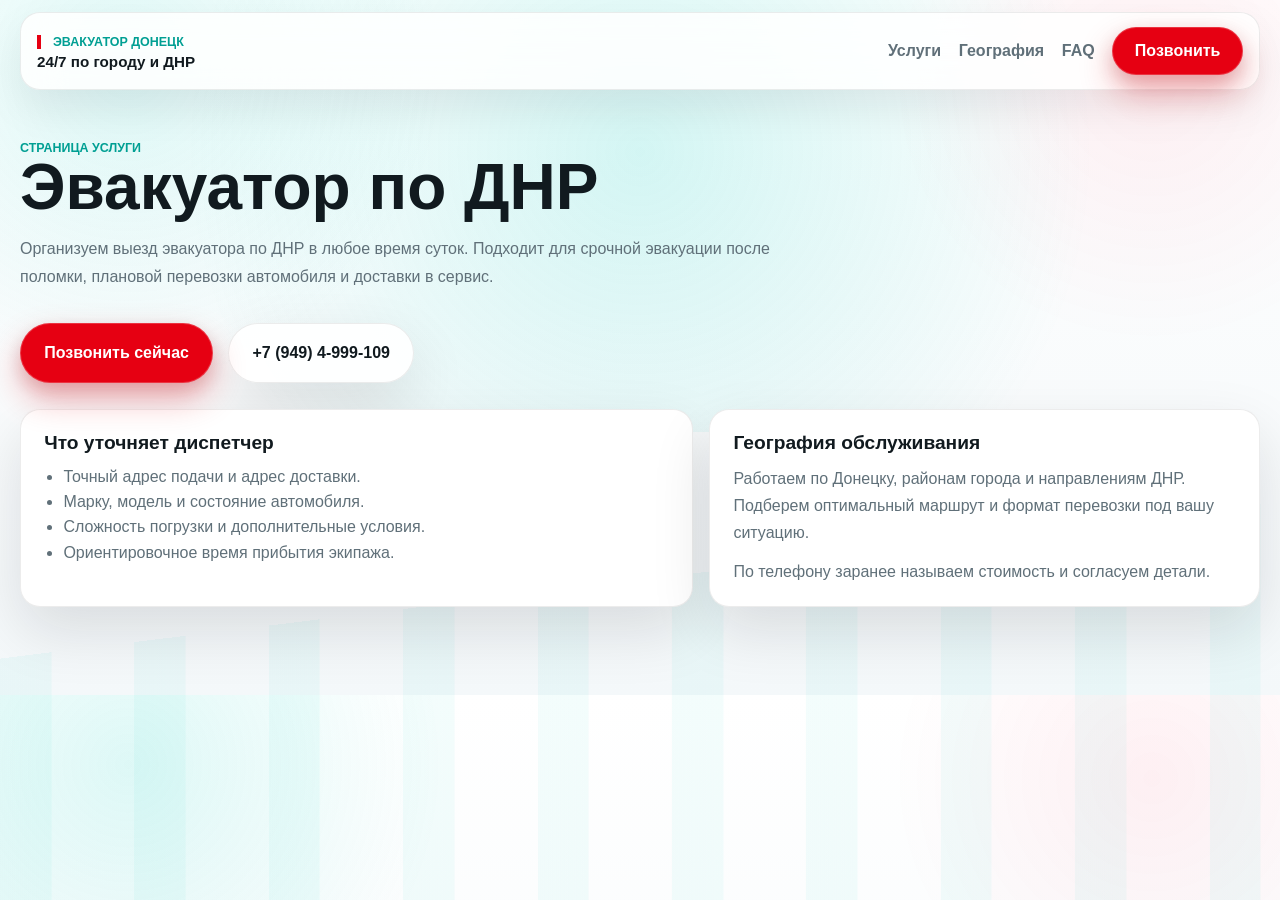
==== evakuator-dnr.html @ bfc5733e "Point site metadata to evakuatordn.ru" ====
<!DOCTYPE html>
<html lang="ru">
<head>
  <meta charset="UTF-8">
  <meta name="viewport" content="width=device-width, initial-scale=1.0">
  <!-- Yandex.Metrika counter -->
  <script type="text/javascript">
      (function(m,e,t,r,i,k,a){
          m[i]=m[i]||function(){(m[i].a=m[i].a||[]).push(arguments)};
          m[i].l=1*new Date();
          for (var j = 0; j < document.scripts.length; j++) {if (document.scripts[j].src === r) { return; }}
          k=e.createElement(t),a=e.getElementsByTagName(t)[0],k.async=1,k.src=r,a.parentNode.insertBefore(k,a)
      })(window, document,'script','https://mc.yandex.ru/metrika/tag.js?id=108978318', 'ym');

      ym(108978318, 'init', {ssr:true, webvisor:true, trackHash:true, clickmap:true, ecommerce:"dataLayer", referrer: document.referrer, url: location.href, accurateTrackBounce:true, trackLinks:true});
  </script>
  <!-- /Yandex.Metrika counter -->
  <title>Эвакуатор по ДНР — выезд 24/7 по направлениям</title>
  <meta name="description" content="Эвакуатор по ДНР: выезд из Донецка по районам и межгороду. Круглосуточная подача, аккуратная перевозка, связь с диспетчером.">
  <meta name="robots" content="index,follow">
  <meta name="theme-color" content="#061218">
  <link rel="canonical" href="https://evakuatordn.ru/evakuator-dnr.html">
  <meta property="og:type" content="article">
  <meta property="og:title" content="Эвакуатор по ДНР 24/7">
  <meta property="og:description" content="Круглосуточный эвакуатор по направлениям ДНР с подачей из Донецка.">
  <meta property="og:url" content="https://evakuatordn.ru/evakuator-dnr.html">
  <meta property="og:image" content="https://evakuatordn.ru/assets/fleet-day-photo.webp">
  <link rel="icon" href="favicon.ico" sizes="any">
  <link rel="shortcut icon" href="favicon.ico" type="image/x-icon">
  <link rel="icon" type="image/svg+xml" href="favicon.svg">
  <link rel="icon" type="image/png" sizes="120x120" href="favicon-120x120.png">
  <link rel="icon" type="image/png" sizes="48x48" href="favicon-48x48.png">
  <link rel="icon" type="image/png" sizes="32x32" href="favicon-32x32.png">
  <link rel="icon" type="image/png" sizes="16x16" href="favicon-16x16.png">
  <link rel="apple-touch-icon" sizes="180x180" href="apple-touch-icon.png">
  <link rel="manifest" href="site.webmanifest">
  <meta name="msapplication-TileColor" content="#061218">
  <meta name="msapplication-config" content="browserconfig.xml">
  <link rel="stylesheet" href="styles.css">
</head>
<body>
  <div class="page-shell">
    <header class="site-header">
      <a class="logo-block" href="index.html" aria-label="Эвакуатор в Донецке">
        <span class="logo-mark" aria-hidden="true">
          <img src="assets/logo-tow.svg" alt="" width="64" height="64" loading="eager" decoding="async">
        </span>
        <span>
          <span class="logo-kicker">Эвакуатор Донецк</span>
          <span class="logo-title">24/7 по городу и ДНР</span>
        </span>
      </a>
      <nav class="site-nav" aria-label="Навигация">
        <a href="index.html#services">Услуги</a>
        <a href="index.html#coverage">География</a>
        <a href="index.html#faq">FAQ</a>
        <a class="nav-call" href="tel:+79494999109">Позвонить</a>
      </nav>
    </header>

    <main class="service-page">
      <p class="eyebrow">Страница услуги</p>
      <h1>Эвакуатор по ДНР</h1>
      <p class="service-page-lead">Организуем выезд эвакуатора по ДНР в любое время суток. Подходит для срочной эвакуации после поломки, плановой перевозки автомобиля и доставки в сервис.</p>

      <div class="hero-actions">
        <a class="btn btn-primary pulse" href="tel:+79494999109">Позвонить сейчас</a>
        <div class="phone-stack" aria-label="Телефоны">
          <a class="phone-badge" href="tel:+79494999109">+7 (949) 4-999-109</a>
        </div>
      </div>

      <div class="service-page-grid">
        <article class="service-page-card">
          <h2>Что уточняет диспетчер</h2>
          <ul class="service-page-list">
            <li>Точный адрес подачи и адрес доставки.</li>
            <li>Марку, модель и состояние автомобиля.</li>
            <li>Сложность погрузки и дополнительные условия.</li>
            <li>Ориентировочное время прибытия экипажа.</li>
          </ul>
        </article>
        <article class="service-page-card">
          <h2>География обслуживания</h2>
          <p>Работаем по Донецку, районам города и направлениям ДНР. Подберем оптимальный маршрут и формат перевозки под вашу ситуацию.</p>
          <p>По телефону заранее называем стоимость и согласуем детали.</p>
        </article>
      </div>
    </main>
  </div>
  <a class="sticky-call pulse" href="tel:+79494999109" aria-label="Позвонить в службу эвакуации в Донецке">
    Позвонить
    <span>+7 (949) 4-999-109</span>
  </a>

</body>
</html>
---- styles.css ----
:root {
  --bg: #f4f8fa;
  --surface: rgba(255, 255, 255, 0.86);
  --surface-strong: #ffffff;
  --surface-dark: #061218;
  --surface-dark-2: #10242c;
  --text: #111a1f;
  --muted: #607079;
  --line: rgba(6, 18, 24, 0.1);
  --yellow: #19d3c5;
  --yellow-soft: #c9fff8;
  --yellow-strong: #009f93;
  --call-red: #e60012;
  --call-red-dark: #b9000f;
  --call-red-soft: #ff1a2d;
  --white: #ffffff;
  --shadow: 0 24px 60px rgba(17, 18, 22, 0.12);
  --shadow-heavy: 0 30px 90px rgba(7, 8, 12, 0.18);
  --radius-xl: 36px;
  --radius-lg: 28px;
  --radius-md: 20px;
  --container: 1240px;
  --scroll-offset: 0px;
  --hero-shift: 0px;
  --parallax: 0px;
  --ticker-gap: clamp(1.45rem, 2vw, 2.25rem);
}

*,
*::before,
*::after {
  box-sizing: border-box;
}

html {
  scroll-behavior: smooth;
  overflow-x: hidden;
}

body {
  margin: 0;
  font-family: "Manrope", sans-serif;
  color: var(--text);
  background:
    radial-gradient(circle at 10% 10%, rgba(25, 211, 197, 0.14), transparent 24%),
    radial-gradient(circle at 90% 12%, rgba(255, 0, 51, 0.06), transparent 20%),
    linear-gradient(180deg, #ffffff 0%, #f4f8fa 100%);
  overflow-x: hidden;
}

body::before,
body::after {
  content: "";
  position: fixed;
  pointer-events: none;
  inset: 0;
  z-index: -2;
}

body::before {
  top: -8rem;
  height: 35rem;
  background: radial-gradient(circle at center, rgba(25, 211, 197, 0.18), transparent 65%);
  transform: translateY(calc(var(--scroll-offset) * -0.06));
}

body::after {
  top: auto;
  bottom: -6rem;
  height: 26rem;
  background: repeating-linear-gradient(90deg, rgba(25, 211, 197, 0.12) 0 3.2rem, transparent 3.2rem 8.4rem);
  opacity: 0.42;
  transform: skewY(-7deg) translateY(calc(var(--scroll-offset) * -0.08));
}

::selection {
  background: rgba(25, 211, 197, 0.3);
  color: var(--text);
}

img {
  display: block;
  max-width: 100%;
}

a {
  color: inherit;
  text-decoration: none;
}

p {
  margin: 0;
}

.skip-link {
  position: absolute;
  left: 1rem;
  top: -6rem;
  z-index: 100;
  padding: 0.9rem 1.1rem;
  border-radius: 999px;
  background: var(--surface-dark);
  color: var(--white);
  transition: top 0.2s ease;
}

.skip-link:focus {
  top: 1rem;
}

.page-shell {
  width: min(var(--container), calc(100% - 2rem));
  margin: 0 auto;
}

.site-header {
  position: sticky;
  top: 0;
  z-index: 50;
  display: flex;
  align-items: center;
  justify-content: space-between;
  gap: 1.25rem;
  margin-top: 0.75rem;
  padding: 0.85rem 1rem;
  border-radius: 1.25rem;
  backdrop-filter: blur(20px);
  background: rgba(255, 255, 255, 0.86);
  border: 1px solid rgba(6, 18, 24, 0.08);
  box-shadow: 0 18px 42px rgba(6, 18, 24, 0.08);
}

.logo-block {
  display: inline-flex;
  align-items: center;
  gap: 0.65rem;
  min-width: 0;
}

.logo-mark {
  display: none;
}

.logo-mark img {
  width: 100%;
  height: 100%;
  object-fit: cover;
  border-radius: inherit;
}

.logo-kicker,
.eyebrow,
.service-index {
  display: inline-block;
  font-family: "Space Grotesk", sans-serif;
  letter-spacing: 0;
  text-transform: uppercase;
  font-size: 0.78rem;
  font-weight: 700;
}

.logo-kicker,
.eyebrow {
  color: var(--yellow-strong);
}

.logo-kicker {
  padding-left: 0.75rem;
  border-left: 0.25rem solid var(--call-red);
}

.logo-title {
  display: block;
  margin-top: 0.22rem;
  font-size: 0.95rem;
  font-weight: 800;
  color: var(--text);
}

.site-nav {
  display: flex;
  align-items: center;
  gap: 1.1rem;
  font-weight: 700;
  color: var(--muted);
}

.site-nav a {
  transition: color 0.25s ease, transform 0.25s ease;
}

.site-nav a:hover,
.site-nav a:focus-visible {
  color: var(--text);
  transform: translateY(-1px);
}

.nav-call {
  padding: 0.9rem 1.35rem;
  border-radius: 999px;
  background: linear-gradient(135deg, #0d0f15, #1b1f29);
  color: var(--white);
  box-shadow: 0 16px 35px rgba(7, 8, 12, 0.2);
}

.section-anchor {
  scroll-margin-top: 6rem;
}

.hero,
.benefits,
.services,
.workflow,
.geography,
.fleet,
.faq,
.cta,
.metrics {
  padding: clamp(3rem, 7vw, 6rem) 0;
}

.hero {
  position: relative;
  display: grid;
  grid-template-columns: minmax(0, 0.92fr) minmax(0, 1.08fr);
  gap: clamp(2rem, 5vw, 5rem);
  align-items: center;
  min-height: calc(100svh - 7.5rem);
}

.hero::before {
  content: "";
  position: absolute;
  inset: auto 0 1.6rem auto;
  width: min(40rem, 60%);
  height: 0.75rem;
  border-radius: 999px;
  background: repeating-linear-gradient(90deg, var(--yellow) 0 3.7rem, transparent 3.7rem 7rem);
  opacity: 0.5;
  transform: skewX(-24deg);
  animation: laneShift 8s linear infinite;
}

.hero-copy {
  position: relative;
  z-index: 2;
}

.hero h1,
.section-heading h2,
.cta-inner h2 {
  margin: 0;
  font-family: "Space Grotesk", sans-serif;
  font-weight: 700;
  line-height: 0.95;
  letter-spacing: 0;
}

.hero h1 {
  max-width: 10ch;
  font-size: clamp(3rem, 7.2vw, 5.9rem);
}

.hero-lead,
.section-heading p,
.hero-search-copy p,
.service-card p,
.glass-card p,
.step-card p,
.geo-description,
.cta-inner p,
.faq-item p,
.metric-card p,
.fleet-card p {
  color: var(--muted);
  line-height: 1.75;
  font-size: 1.02rem;
}

.hero-lead {
  margin-top: 1.35rem;
  max-width: 38rem;
  font-size: 1.15rem;
}

.hero-actions {
  display: flex;
  flex-wrap: wrap;
  align-items: center;
  gap: 0.95rem;
  margin-top: 2rem;
}

.phone-stack {
  display: grid;
  grid-template-columns: repeat(2, minmax(0, max-content));
  gap: 0.95rem;
}

.btn,
.phone-badge,
.sticky-call {
  display: inline-flex;
  align-items: center;
  justify-content: center;
  min-height: 3.8rem;
  padding: 0.95rem 1.45rem;
  border-radius: 999px;
  font-weight: 800;
  transition: transform 0.28s ease, box-shadow 0.28s ease, background 0.28s ease;
}

.btn:hover,
.btn:focus-visible,
.phone-badge:hover,
.phone-badge:focus-visible,
.sticky-call:hover,
.sticky-call:focus-visible {
  transform: translateY(-3px);
}

.btn-primary {
  color: #1c0d09;
}

.btn-secondary {
  color: #1c0d09;
}

.phone-badge {
  color: var(--text);
  background: rgba(255, 255, 255, 0.9);
  border: 1px solid rgba(17, 18, 22, 0.08);
  box-shadow: var(--shadow);
  white-space: nowrap;
}

.phone-badge--light {
  background: rgba(255, 255, 255, 0.12);
  color: var(--white);
  border-color: rgba(255, 255, 255, 0.16);
  backdrop-filter: blur(10px);
}

.hero-points {
  display: grid;
  gap: 0.9rem;
  padding: 0;
  margin: 1.8rem 0 0;
  list-style: none;
}

.hero-points li {
  display: flex;
  align-items: center;
  gap: 0.85rem;
  font-weight: 700;
}

.hero-points li::before {
  content: "";
  width: 0.92rem;
  height: 0.92rem;
  flex: 0 0 0.92rem;
  border-radius: 999px;
  background: radial-gradient(circle at 35% 35%, #d4fff9 0 25%, var(--yellow) 26% 100%);
  box-shadow: 0 0 0 5px rgba(25, 211, 197, 0.15);
}

.hero-search-copy {
  max-width: 40rem;
  margin-top: 2rem;
  padding: 1.15rem 0 1.15rem 1.35rem;
  border-left: 0.28rem solid var(--yellow);
  background: transparent;
}

.hero-visual {
  position: relative;
  display: flex;
  align-items: flex-start;
  justify-content: flex-end;
  min-height: 34rem;
  padding: 1.1rem 0 5rem;
}

.hero-visual img {
  position: relative;
  z-index: 2;
  width: min(100%, 39rem);
  aspect-ratio: 0.96;
  object-fit: cover;
  object-position: center 26%;
  border-radius: 1.4rem 4rem 1.4rem 4rem;
  box-shadow: var(--shadow-heavy);
  transform: translateY(calc(var(--hero-shift) * -1));
  filter: saturate(1.02) contrast(1.02);
  margin-left: auto;
}

.hero-road {
  position: absolute;
  inset: auto 4% 9% 8%;
  height: 12rem;
  border-radius: 999px;
  background:
    radial-gradient(circle at center, rgba(25, 211, 197, 0.3), transparent 58%),
    linear-gradient(90deg, transparent, rgba(255, 255, 255, 0.25), transparent);
  filter: blur(18px);
}

.hero-card {
  position: absolute;
  z-index: 3;
  width: min(15rem, 42%);
  padding: 1.1rem 1.15rem;
  border-radius: 1.6rem;
  box-shadow: var(--shadow);
  backdrop-filter: blur(18px);
}

.hero-card strong {
  display: block;
  margin-top: 0.45rem;
  line-height: 1.35;
}

.hero-card--top {
  top: 0;
  right: 0;
  background: rgba(14, 16, 22, 0.84);
  color: var(--white);
  border: 1px solid rgba(255, 255, 255, 0.08);
}

.hero-callout {
  position: absolute;
  right: 1.1rem;
  left: auto;
  bottom: 0.95rem;
  z-index: 3;
  display: flex;
  align-items: center;
  justify-content: center;
  gap: 1rem;
  width: min(22rem, calc(100% - 2.2rem));
  padding: 1.15rem 1.4rem;
  border-radius: 999px;
  color: #111217;
  background: linear-gradient(135deg, var(--yellow), #8ff8ed);
  box-shadow: 0 24px 44px rgba(25, 211, 197, 0.26), 0 18px 36px rgba(7, 8, 12, 0.18);
}

.hero-callout__label {
  font-family: "Space Grotesk", sans-serif;
  font-size: 0.88rem;
  font-weight: 700;
  letter-spacing: 0;
  text-transform: uppercase;
}

.hero-callout__phones {
  display: flex;
  flex: 0 0 auto;
  flex-wrap: wrap;
  justify-content: flex-end;
  gap: 0.45rem 1.15rem;
}

.hero-callout__phones a {
  font-weight: 800;
  white-space: nowrap;
}

.nav-call,
.btn-primary,
.btn-secondary,
.sticky-call {
  position: relative;
  overflow: hidden;
  color: #ffffff;
  border: 1px solid rgba(255, 255, 255, 0.2);
  background: var(--call-red);
  box-shadow: 0 16px 34px rgba(230, 0, 18, 0.3), 0 8px 18px rgba(95, 0, 8, 0.16);
}

.hero-callout {
  overflow: hidden;
  color: #ffffff;
  border: 1px solid rgba(255, 255, 255, 0.22);
  background: var(--call-red);
  box-shadow: 0 16px 34px rgba(230, 0, 18, 0.3), 0 8px 18px rgba(95, 0, 8, 0.16);
}

.nav-call:hover,
.nav-call:focus-visible,
.btn-primary:hover,
.btn-primary:focus-visible,
.btn-secondary:hover,
.btn-secondary:focus-visible,
.sticky-call:hover,
.sticky-call:focus-visible,
.hero-callout:hover,
.hero-callout:focus-within {
  background: var(--call-red-dark);
  box-shadow: 0 22px 46px rgba(230, 0, 18, 0.38), 0 14px 30px rgba(95, 0, 8, 0.2);
}

.card-label {
  display: inline-block;
  color: var(--yellow-strong);
  font-family: "Space Grotesk", sans-serif;
  font-size: 0.78rem;
  font-weight: 700;
  letter-spacing: 0;
  text-transform: uppercase;
}

.ticker {
  position: relative;
  overflow: hidden;
  margin: 0 calc(50% - 50vw);
  padding: 1.25rem 0;
  background: linear-gradient(135deg, #0b0c10, #141824);
  color: var(--white);
  border-block: 1px solid rgba(255, 255, 255, 0.08);
}

.ticker-strip {
  display: flex;
  width: max-content;
  min-width: 100%;
  will-change: transform;
  animation: marquee 24s linear infinite;
}

.ticker-group {
  display: flex;
  align-items: center;
  gap: var(--ticker-gap);
  flex: 0 0 auto;
  padding-right: var(--ticker-gap);
  white-space: nowrap;
}

.ticker-item {
  display: inline-flex;
  align-items: center;
  gap: clamp(0.95rem, 1.4vw, 1.4rem);
  font-family: "Space Grotesk", sans-serif;
  font-weight: 700;
  letter-spacing: 0;
  text-transform: uppercase;
}

.ticker-item::after {
  content: "";
  width: clamp(2.3rem, 4vw, 3.5rem);
  height: 0.38rem;
  border-radius: 999px;
  background: linear-gradient(90deg, var(--yellow), transparent);
}

.metrics {
  display: grid;
  grid-template-columns: repeat(4, minmax(0, 1fr));
  gap: 1rem;
}

.metric-card,
.glass-card,
.step-card,
.faq-item,
.fleet-card {
  background: var(--surface-strong);
  border: 1px solid rgba(17, 18, 22, 0.08);
  box-shadow: var(--shadow);
}

.metric-card {
  position: relative;
  overflow: hidden;
  padding: 1.65rem;
  border-radius: 1.8rem;
}

.metric-card::before {
  content: "";
  position: absolute;
  left: 1.65rem;
  top: 0;
  width: 4rem;
  height: 0.4rem;
  border-radius: 999px;
  background: var(--yellow);
}

.metric-value {
  display: inline-block;
  margin-bottom: 0.7rem;
  font-family: "Space Grotesk", sans-serif;
  font-size: clamp(1.7rem, 3vw, 2.5rem);
  font-weight: 700;
  letter-spacing: 0;
}

.section-heading {
  max-width: 48rem;
}

.section-heading h2 {
  margin-top: 0.85rem;
  font-size: clamp(2.4rem, 5vw, 4.2rem);
}

.section-heading p {
  margin-top: 1.2rem;
}

.benefit-grid,
.workflow-grid {
  display: grid;
  grid-template-columns: repeat(4, minmax(0, 1fr));
  gap: 1rem;
  margin-top: 2rem;
}

.glass-card {
  position: relative;
  overflow: hidden;
  padding: 1.75rem;
  border-radius: var(--radius-lg);
  background: linear-gradient(180deg, rgba(255, 255, 255, 0.98), rgba(255, 255, 255, 0.82));
  transition: transform 0.35s ease, box-shadow 0.35s ease, border-color 0.35s ease;
}

.glass-card::after {
  content: "";
  position: absolute;
  width: 11rem;
  height: 11rem;
  right: -3.5rem;
  bottom: -4rem;
  background: radial-gradient(circle, rgba(25, 211, 197, 0.24), transparent 70%);
}

.glass-card:hover,
.service-card:hover,
.fleet-card:hover {
  transform: translateY(-0.45rem);
}

.glass-card h3,
.service-card h3,
.step-card h3,
.faq-item summary,
.fleet-card strong {
  margin: 0;
  font-size: 1.18rem;
  line-height: 1.35;
}

.glass-card p,
.service-card p,
.step-card p {
  margin-top: 0.85rem;
}

.icon-badge,
.step-num {
  display: grid;
  place-items: center;
  width: 3.3rem;
  height: 3.3rem;
  border-radius: 1rem;
  font-family: "Space Grotesk", sans-serif;
  font-weight: 700;
}

.icon-badge {
  margin-bottom: 1.15rem;
  background: linear-gradient(135deg, var(--yellow), var(--yellow-soft));
  color: #111217;
}

.services {
  position: relative;
  overflow: hidden;
  margin: 0 calc(50% - 50vw);
  padding-inline: max(1rem, calc((100vw - var(--container)) / 2));
  background:
    radial-gradient(circle at 18% 12%, rgba(25, 211, 197, 0.16), transparent 24%),
    radial-gradient(circle at 88% 85%, rgba(255, 255, 255, 0.08), transparent 22%),
    linear-gradient(145deg, #0a0b10 0%, #111520 100%);
  color: var(--white);
}

.services .section-heading,
.workflow .section-heading,
.geography .section-heading,
.fleet .section-heading,
.faq .section-heading {
  margin-bottom: 1.5rem;
}

.services .section-heading p,
.services .scroll-hint,
.services .service-card p {
  color: rgba(255, 255, 255, 0.74);
}

.scroll-hint {
  margin: 0 0 1rem;
  font-weight: 700;
}

.services-track {
  display: flex;
  gap: 1rem;
  overflow-x: auto;
  padding-bottom: 0.5rem;
  scroll-snap-type: x mandatory;
  scrollbar-width: thin;
  scrollbar-color: var(--yellow) rgba(255, 255, 255, 0.08);
}

.services-track::-webkit-scrollbar {
  height: 0.7rem;
}

.services-track::-webkit-scrollbar-thumb {
  background: var(--yellow);
  border-radius: 999px;
}

.services-track::-webkit-scrollbar-track {
  background: rgba(255, 255, 255, 0.08);
  border-radius: 999px;
}

.service-card {
  position: relative;
  overflow: hidden;
  min-width: min(24rem, 84vw);
  max-width: 26rem;
  padding: 1.9rem;
  border-radius: var(--radius-lg);
  scroll-snap-align: start;
  background: linear-gradient(180deg, rgba(255, 255, 255, 0.1), rgba(255, 255, 255, 0.05));
  border: 1px solid rgba(255, 255, 255, 0.14);
  backdrop-filter: blur(16px);
  transition: transform 0.35s ease, border-color 0.35s ease, background 0.35s ease;
}

.service-card::before {
  content: "";
  position: absolute;
  inset: 0;
  background:
    linear-gradient(180deg, rgba(25, 211, 197, 0.16), transparent 38%),
    repeating-linear-gradient(90deg, transparent 0 6.4rem, rgba(255, 255, 255, 0.06) 6.4rem 6.8rem);
  opacity: 0.85;
  animation: laneShift 11s linear infinite;
}

.service-card > * {
  position: relative;
  z-index: 1;
}

.service-index {
  color: var(--yellow-strong);
}

.text-link {
  display: inline-flex;
  align-items: center;
  gap: 0.6rem;
  margin-top: 1.2rem;
  font-weight: 800;
  color: var(--yellow-soft);
}

.text-link::after {
  content: "→";
}

.workflow-grid {
  position: relative;
}

.step-card {
  position: relative;
  padding: 1.75rem;
  border-radius: var(--radius-lg);
}

.step-card::before {
  content: "";
  position: absolute;
  top: 3rem;
  right: -0.9rem;
  width: 1.8rem;
  height: 0.26rem;
  border-radius: 999px;
  background: repeating-linear-gradient(90deg, var(--yellow) 0 0.7rem, transparent 0.7rem 1.2rem);
}

.step-card:last-child::before {
  display: none;
}

.step-num {
  margin-bottom: 1rem;
  background: linear-gradient(135deg, #0c0d12, #191e2a);
  color: var(--white);
}

.geography {
  display: grid;
  grid-template-columns: minmax(0, 0.95fr) minmax(0, 1.05fr);
  gap: 1.2rem;
  align-items: center;
}

.geo-tags {
  display: flex;
  flex-wrap: wrap;
  gap: 0.75rem;
  margin: 1.4rem 0 1rem;
}

.geo-tags span {
  padding: 0.8rem 1rem;
  border-radius: 999px;
  background: rgba(255, 255, 255, 0.9);
  border: 1px solid rgba(17, 18, 22, 0.08);
  box-shadow: var(--shadow);
  font-weight: 800;
}

.geo-description {
  max-width: 38rem;
  margin: 0 0 1.4rem;
}

.geo-map {
  position: relative;
  min-height: 31rem;
  overflow: hidden;
  border-radius: var(--radius-xl);
  padding: 0.7rem;
  background: linear-gradient(180deg, #090b10 0%, #141925 100%);
  box-shadow: var(--shadow-heavy);
}

.geo-map-shell {
  position: relative;
  width: 100%;
  min-height: 29.6rem;
  height: 100%;
  border-radius: calc(var(--radius-xl) - 0.45rem);
  overflow: hidden;
  border: 1px solid rgba(255, 255, 255, 0.12);
  background: #0f1728;
}

.geo-map-toolbar {
  position: absolute;
  top: 0.85rem;
  left: 0.85rem;
  right: 0.85rem;
  z-index: 2;
  display: flex;
  align-items: center;
  justify-content: space-between;
  gap: 0.85rem;
  pointer-events: none;
}

.geo-map-badge,
.geo-map-link {
  pointer-events: auto;
  display: inline-flex;
  align-items: center;
  justify-content: center;
  min-height: 2.35rem;
  padding: 0.55rem 0.9rem;
  border-radius: 999px;
  font-family: "Space Grotesk", sans-serif;
  letter-spacing: 0;
  text-transform: uppercase;
  font-size: 0.72rem;
  font-weight: 800;
}

.geo-map-badge {
  color: #0f1218;
  background: linear-gradient(135deg, var(--yellow), #8ff8ed);
  box-shadow: 0 14px 30px rgba(25, 211, 197, 0.35);
}

.geo-map-link {
  color: var(--white);
  border: 1px solid rgba(255, 255, 255, 0.2);
  background: rgba(12, 14, 20, 0.72);
  backdrop-filter: blur(8px);
}

.geo-map iframe {
  border: 0;
  width: 100%;
  height: 100%;
  min-height: 29.6rem;
  display: block;
  filter: saturate(1.02) contrast(1.02);
}

.geo-map-fallback {
  display: block;
  margin: 0;
  padding: 0.8rem 1rem;
  border-top: 1px solid rgba(255, 255, 255, 0.15);
  color: rgba(255, 255, 255, 0.78);
  font-size: 0.9rem;
  line-height: 1.45;
  background: rgba(10, 14, 22, 0.7);
}

.geo-map-fallback a {
  color: var(--yellow-soft);
  text-decoration: underline;
}

.fleet {
  background: linear-gradient(180deg, rgba(255, 255, 255, 0.5), rgba(243, 245, 249, 0.95));
  border-radius: var(--radius-xl);
}

.fleet-grid {
  display: grid;
  grid-template-columns: minmax(0, 1.18fr) minmax(0, 0.82fr);
  gap: 1rem;
}

.fleet-stack {
  display: grid;
  gap: 1rem;
}

.fleet-card {
  position: relative;
  overflow: hidden;
  border-radius: var(--radius-xl);
  transition: transform 0.35s ease, box-shadow 0.35s ease;
}

.fleet-card::after {
  content: "";
  position: absolute;
  inset: 0;
  background: linear-gradient(180deg, rgba(7, 8, 12, 0.02), rgba(7, 8, 12, 0.18) 62%, rgba(7, 8, 12, 0.76));
  pointer-events: none;
}

.fleet-card img {
  width: 100%;
  height: 100%;
  object-fit: cover;
}

.fleet-card figcaption {
  position: absolute;
  inset: auto 0 0;
  z-index: 1;
  display: flex;
  justify-content: space-between;
  align-items: flex-end;
  gap: 1rem;
  padding: 1.35rem 1.45rem;
  color: var(--white);
}

.fleet-card figcaption p {
  margin-top: 0.4rem;
  color: rgba(255, 255, 255, 0.78);
}

.fleet-card--large figcaption {
  background: linear-gradient(180deg, transparent, rgba(0, 0, 0, 0.78));
}

.fleet-card--large span {
  padding: 0.75rem 0.95rem;
  border-radius: 999px;
  background: rgba(255, 255, 255, 0.12);
  border: 1px solid rgba(255, 255, 255, 0.14);
  font-weight: 800;
}

.faq-list {
  display: grid;
  gap: 0.85rem;
}

.faq-item {
  padding: 0 1.45rem;
  border-radius: 1.6rem;
}

.faq-item summary {
  position: relative;
  display: flex;
  align-items: center;
  justify-content: space-between;
  gap: 1rem;
  padding: 1.35rem 0;
  list-style: none;
  cursor: pointer;
}

.faq-item summary::-webkit-details-marker {
  display: none;
}

.faq-item summary::after {
  content: "+";
  flex: 0 0 auto;
  font-family: "Space Grotesk", sans-serif;
  font-size: 2rem;
  line-height: 1;
  color: var(--yellow);
  transition: transform 0.25s ease;
}

.faq-item[open] summary::after {
  transform: rotate(45deg);
}

.faq-item p {
  padding: 0 0 1.45rem;
}

.seo-hub {
  padding-top: 1.5rem;
}

.seo-hub-grid {
  display: grid;
  grid-template-columns: repeat(2, minmax(0, 1fr));
  gap: 1rem;
}

.seo-hub-card {
  display: block;
  padding: 1.35rem 1.45rem;
  border-radius: var(--radius-md);
  background: var(--surface-strong);
  border: 1px solid rgba(17, 18, 22, 0.08);
  box-shadow: var(--shadow);
  transition: transform 0.28s ease, box-shadow 0.28s ease;
}

.seo-hub-card:hover,
.seo-hub-card:focus-visible {
  transform: translateY(-3px);
  box-shadow: 0 28px 46px rgba(17, 18, 22, 0.14);
}

.seo-hub-card strong {
  display: block;
  font-size: 1.06rem;
}

.seo-hub-card span {
  display: block;
  margin-top: 0.55rem;
  color: var(--muted);
  line-height: 1.55;
}

.cta {
  padding-bottom: 7.5rem;
}

.cta-inner {
  position: relative;
  overflow: hidden;
  padding: clamp(2.2rem, 6vw, 4rem);
  border-radius: var(--radius-xl);
  background:
    radial-gradient(circle at 84% 18%, rgba(25, 211, 197, 0.22), transparent 18%),
    linear-gradient(145deg, #0a0c11 0%, #141925 100%);
  color: var(--white);
  box-shadow: var(--shadow-heavy);
}

.cta-inner::before {
  content: "";
  position: absolute;
  inset: 0;
  background:
    linear-gradient(90deg, rgba(25, 211, 197, 0.18), transparent 40%),
    repeating-linear-gradient(90deg, transparent 0 4.5rem, rgba(255, 255, 255, 0.06) 4.5rem 4.9rem);
  opacity: 0.55;
  animation: laneShift 10s linear infinite;
}

.cta-inner > * {
  position: relative;
  z-index: 1;
}

.cta-inner h2 {
  margin-top: 0.9rem;
  max-width: 12ch;
  font-size: clamp(2.4rem, 5vw, 4.7rem);
}

.cta-inner p {
  margin-top: 1.25rem;
  max-width: 42rem;
  color: rgba(255, 255, 255, 0.78);
}

.site-footer {
  display: flex;
  justify-content: space-between;
  align-items: flex-start;
  gap: 1rem;
  padding: 0 0 3rem;
  color: var(--muted);
  font-size: 0.95rem;
}

.footer-phones {
  display: flex;
  flex-wrap: wrap;
  justify-content: flex-end;
  gap: 0.75rem 1.2rem;
}

.footer-links {
  display: flex;
  flex-wrap: wrap;
  justify-content: flex-end;
  gap: 0.65rem 1rem;
}

.footer-links a {
  color: var(--muted);
  text-decoration: underline;
  text-decoration-color: rgba(17, 18, 22, 0.26);
  text-underline-offset: 0.18rem;
}

.site-footer a {
  display: inline-flex;
  font-weight: 800;
  color: var(--text);
}

.service-page {
  padding: 3rem 0 5.5rem;
}

.service-page h1 {
  margin: 0;
  font-family: "Space Grotesk", sans-serif;
  font-size: clamp(2.2rem, 5vw, 4rem);
  line-height: 0.98;
  letter-spacing: 0;
}

.service-page-lead {
  margin-top: 1rem;
  max-width: 48rem;
  color: var(--muted);
  line-height: 1.75;
}

.service-page-grid {
  display: grid;
  grid-template-columns: minmax(0, 1.1fr) minmax(0, 0.9fr);
  gap: 1rem;
  margin-top: 1.6rem;
}

.service-page-card {
  padding: 1.35rem 1.45rem;
  border-radius: var(--radius-md);
  border: 1px solid rgba(17, 18, 22, 0.08);
  background: var(--surface-strong);
  box-shadow: var(--shadow);
}

.service-page-card h2 {
  margin: 0;
  font-size: 1.2rem;
}

.service-page-card p {
  margin-top: 0.7rem;
  color: var(--muted);
  line-height: 1.7;
}

.service-page-list {
  margin: 0.9rem 0 0;
  padding-left: 1.2rem;
  color: var(--muted);
}

.service-page-list li + li {
  margin-top: 0.45rem;
}

.sticky-call {
  display: none;
  position: fixed;
  right: 1.2rem;
  bottom: 1.2rem;
  z-index: 70;
  flex-direction: column;
  align-items: flex-start;
  gap: 0.15rem;
  min-height: auto;
  min-width: 15.5rem;
  padding: 1rem 1.25rem;
  white-space: nowrap;
  color: #ffffff;
  background: var(--call-red);
  border-color: rgba(255, 255, 255, 0.22);
  box-shadow:
    0 18px 42px rgba(230, 0, 18, 0.42),
    0 10px 24px rgba(80, 0, 8, 0.22);
  text-shadow: none;
}

.sticky-call span {
  color: #ffffff;
  font-size: 0.9rem;
  font-weight: 800;
  white-space: nowrap;
}

.reveal {
  opacity: 0;
  transform: translateY(2rem);
  transition: opacity 0.7s ease, transform 0.7s cubic-bezier(0.2, 0.9, 0.2, 1);
}

.reveal.is-visible {
  opacity: 1;
  transform: translateY(0);
}

.pulse {
  animation: pulseGlow 2.8s infinite;
}

@keyframes pulseGlow {
  0%,
  100% {
    box-shadow: 0 0 0 0 rgba(255, 0, 51, 0.34), 0 20px 42px rgba(105, 0, 21, 0.18);
  }

  70% {
    box-shadow: 0 0 0 1.2rem rgba(255, 0, 51, 0), 0 24px 52px rgba(105, 0, 21, 0.22);
  }
}

@keyframes callSheen {
  0% {
    background-position: 0 0, 140% 0;
  }

  100% {
    background-position: 0 0, -80% 0;
  }
}

@keyframes marquee {
  from {
    transform: translateX(0);
  }

  to {
    transform: translateX(-50%);
  }
}

@keyframes laneShift {
  from {
    background-position: 0 0, 0 0;
  }

  to {
    background-position: 0 0, 7rem 0;
  }
}

@media (max-width: 1100px) {
  .hero,
  .geography,
  .fleet-grid,
  .service-page-grid {
    grid-template-columns: 1fr;
  }

  .metrics,
  .benefit-grid,
  .workflow-grid,
  .seo-hub-grid {
    grid-template-columns: repeat(2, minmax(0, 1fr));
  }

  .hero {
    min-height: auto;
  }

  .hero-visual {
    width: 100%;
    max-width: 42rem;
    margin: 0 auto;
  }
}

@media (max-width: 820px) {
  .page-shell {
    width: min(var(--container), calc(100% - 1rem));
  }

  .site-header {
    padding: 0.9rem 0;
    gap: 0.75rem;
  }

  .site-nav {
    gap: 0.8rem;
    font-size: 0.95rem;
  }

  .site-nav a:not(.nav-call) {
    display: none;
  }

  .hero-card {
    width: min(14rem, 48%);
  }

  .hero-card--top {
    right: 0;
  }

  .hero-visual {
    justify-content: center;
    min-height: 31rem;
    padding-top: 0.7rem;
  }

  .hero-visual img {
    width: min(100%, 33rem);
  }

  .hero-callout {
    left: 0.8rem;
    right: 0.8rem;
  }

  .step-card::before {
    display: none;
  }

  .fleet {
    border-radius: 2rem;
  }
}

@media (max-width: 640px) {
  :root {
    --hero-mobile-tile-height: 14.6rem;
  }

  .section-heading h2,
  .cta-inner h2 {
    line-height: 1.02;
    font-size: clamp(2rem, 9vw, 2.9rem);
  }

  .page-shell {
    width: 100%;
    padding-inline: 0.75rem;
  }

  .site-header {
    padding: 0.75rem 0;
    gap: 0.65rem;
  }

  .logo-block {
    gap: 0.7rem;
  }

  .logo-mark {
    width: 2.7rem;
    height: 2.7rem;
    flex-basis: 2.7rem;
  }

  .logo-kicker,
  .eyebrow,
  .service-index {
    font-size: 0.64rem;
    letter-spacing: 0;
  }

  .logo-title {
    font-size: 0.78rem;
  }

  .nav-call {
    padding: 0.75rem 0.9rem;
    font-size: 0.88rem;
  }

  .site-nav {
    display: none;
  }

  .hero h1 {
    max-width: none;
    font-size: clamp(2.2rem, 10.2vw, 3rem);
    overflow-wrap: anywhere;
  }

  .hero {
    display: block;
  }

  .hero-actions {
    flex-direction: column;
    align-items: stretch;
    max-width: 100%;
    width: 100%;
  }

  .hero-actions .btn,
  .hero-actions .phone-stack,
  .hero-actions .phone-badge {
    width: min(100%, 17.5rem);
    max-width: calc(100vw - 1.5rem);
    min-width: 0;
    margin-inline: auto;
  }

  .phone-stack {
    grid-template-columns: 1fr;
    min-width: 0;
  }

  .hero-copy,
  .hero,
  .hero-lead,
  .hero-search-copy,
  .hero-points,
  .hero-points li {
    max-width: 100%;
    min-width: 0;
  }

  .hero-lead,
  .hero-search-copy,
  .hero-points li {
    overflow-wrap: anywhere;
  }

  .metrics,
  .benefit-grid,
  .workflow-grid,
  .seo-hub-grid {
    grid-template-columns: 1fr;
  }

  .hero-visual {
    display: grid;
    grid-template-columns: repeat(2, minmax(0, 1fr));
    align-items: stretch;
    gap: 0.7rem;
    min-height: auto;
    padding: 0.55rem 0 0;
  }

  .hero-road {
    display: none;
  }

  .hero-card {
    position: static;
    width: auto;
    margin: 0;
  }

  .hero-card--top {
    display: flex;
    flex-direction: column;
    justify-content: center;
    align-self: stretch;
    min-height: var(--hero-mobile-tile-height);
    height: var(--hero-mobile-tile-height);
    padding: 1rem 0.95rem;
    border-radius: 1.65rem;
  }

  .hero-card strong {
    font-size: 0.98rem;
  }

  .card-label {
    font-size: 0.68rem;
  }

  .hero-points li {
    align-items: flex-start;
  }

  .hero-points li::before {
    margin-top: 0.45rem;
  }

  .hero-visual img {
    width: 100%;
    align-self: stretch;
    min-height: var(--hero-mobile-tile-height);
    height: var(--hero-mobile-tile-height);
    margin: 0;
    aspect-ratio: auto;
    object-position: center center;
    border-radius: 1.65rem;
  }

  .hero-callout {
    position: relative;
    left: auto;
    right: auto;
    bottom: auto;
    grid-column: 1 / -1;
    display: grid;
    grid-template-columns: auto minmax(0, 1fr);
    align-items: center;
    column-gap: 1rem;
    row-gap: 0.2rem;
    text-align: left;
    width: 100%;
    max-width: none;
    margin: 0.35rem auto 1rem;
    padding: 0.95rem 1rem;
    border-radius: 1.8rem;
    box-shadow:
      0 14px 0 rgba(80, 0, 14, 0.72),
      0 24px 34px rgba(105, 0, 21, 0.24);
  }

  .hero-callout__label {
    grid-row: 1 / span 2;
    font-size: 0.78rem;
    line-height: 1.1;
    letter-spacing: 0;
  }

  .hero-callout__phones {
    display: grid;
    min-width: 0;
    justify-items: end;
    gap: 0.15rem;
  }

  .hero-callout__phones a {
    display: block;
    max-width: none;
    font-size: 0.9rem;
    line-height: 1.15;
    white-space: normal;
    text-align: right;
  }

  .geo-map {
    min-height: 24rem;
  }

  .geo-map-shell,
  .geo-map iframe {
    min-height: 23rem;
  }

  .geo-map-toolbar {
    top: 0.65rem;
    left: 0.65rem;
    right: 0.65rem;
  }

  .geo-map-badge,
  .geo-map-link {
    min-height: 2.05rem;
    padding: 0.45rem 0.75rem;
    font-size: 0.66rem;
  }

  .fleet-grid,
  .fleet-stack {
    gap: 1.2rem;
  }

  .fleet-card {
    background: var(--surface-strong);
    box-shadow: var(--shadow);
  }

  .fleet-card::after {
    display: none;
  }

  .fleet-card img {
    aspect-ratio: 1.24;
    height: auto;
    object-position: center 38%;
  }

  .fleet-card figcaption {
    position: static;
    display: block;
    padding: 1rem 1.1rem 1.15rem;
    color: var(--text);
    background: var(--surface-strong);
  }

  .fleet-card strong {
    font-size: 1.02rem;
    line-height: 1.35;
  }

  .fleet-card figcaption p {
    margin-top: 0.45rem;
    color: var(--muted);
    font-size: 0.95rem;
    line-height: 1.55;
  }

  .fleet-card--large figcaption {
    background: var(--surface-strong);
  }

  .fleet-card--large span {
    display: inline-flex;
    margin-top: 0.8rem;
    padding: 0.55rem 0.85rem;
    background: rgba(25, 211, 197, 0.14);
    border-color: rgba(17, 18, 22, 0.08);
    color: var(--text);
  }

  .site-footer {
    flex-direction: column;
    padding-bottom: 6rem;
  }

  .footer-phones {
    flex-direction: column;
    justify-content: flex-start;
    gap: 0.65rem;
  }

  .footer-links {
    flex-direction: column;
    justify-content: flex-start;
    gap: 0.55rem;
  }

  .sticky-call {
    display: inline-flex;
    left: 50%;
    right: auto;
    bottom: 0.75rem;
    width: min(17.5rem, calc(100vw - 1.5rem));
    max-width: calc(100vw - 1.5rem);
    min-width: 0;
    align-items: center;
    text-align: center;
    transform: translateX(-50%);
  }

  .sticky-call:hover,
  .sticky-call:focus-visible {
    transform: translateX(-50%) translateY(-3px);
  }
}

@media (prefers-reduced-motion: reduce) {
  html {
    scroll-behavior: auto;
  }

  *,
  *::before,
  *::after {
    animation-duration: 0.01ms !important;
    animation-iteration-count: 1 !important;
    transition-duration: 0.01ms !important;
  }

  .reveal {
    opacity: 1;
    transform: none;
  }
}
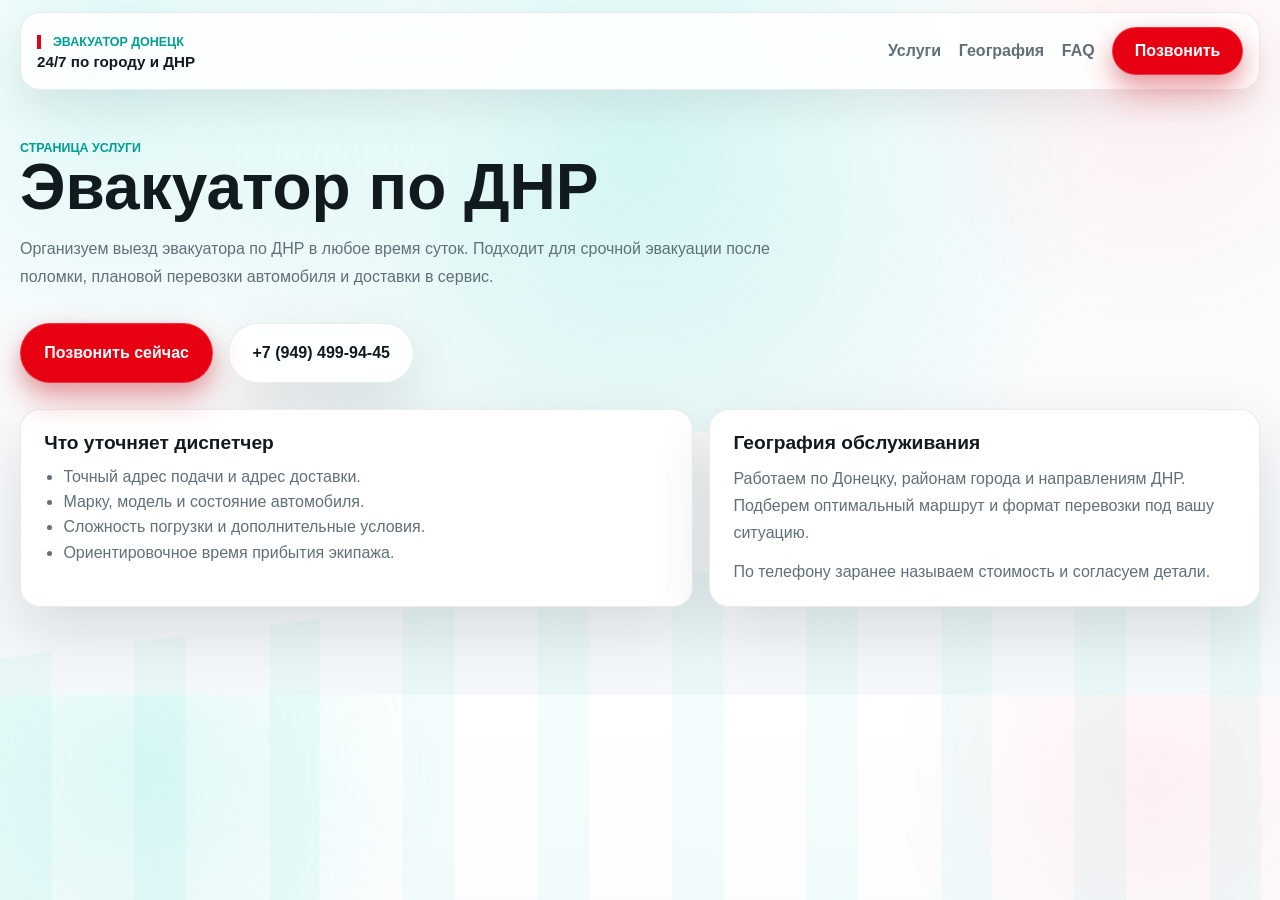
==== commit 65d7bbe5: "Track phone clicks in Yandex Metrika" ====
--- a/evakuator-dnr.html
+++ b/evakuator-dnr.html
@@ -10,10 +10,11 @@
           m[i].l=1*new Date();
           for (var j = 0; j < document.scripts.length; j++) {if (document.scripts[j].src === r) { return; }}
           k=e.createElement(t),a=e.getElementsByTagName(t)[0],k.async=1,k.src=r,a.parentNode.insertBefore(k,a)
-      })(window, document,'script','https://mc.yandex.ru/metrika/tag.js?id=108978318', 'ym');
+      })(window, document,'script','https://mc.yandex.ru/metrika/tag.js?id=109136230', 'ym');
 
-      ym(108978318, 'init', {ssr:true, webvisor:true, trackHash:true, clickmap:true, ecommerce:"dataLayer", referrer: document.referrer, url: location.href, accurateTrackBounce:true, trackLinks:true});
+      ym(109136230, 'init', {ssr:true, webvisor:true, clickmap:true, ecommerce:"dataLayer", referrer: document.referrer, url: location.href, accurateTrackBounce:true, trackLinks:true});
   </script>
+  <noscript><div><img src="https://mc.yandex.ru/watch/109136230" style="position:absolute; left:-9999px;" alt="" /></div></noscript>
   <!-- /Yandex.Metrika counter -->
   <title>Эвакуатор по ДНР — выезд 24/7 по направлениям</title>
   <meta name="description" content="Эвакуатор по ДНР: выезд из Донецка по районам и межгороду. Круглосуточная подача, аккуратная перевозка, связь с диспетчером.">
@@ -54,7 +55,7 @@
         <a href="index.html#services">Услуги</a>
         <a href="index.html#coverage">География</a>
         <a href="index.html#faq">FAQ</a>
-        <a class="nav-call" href="tel:+79494999109">Позвонить</a>
+        <a class="nav-call" href="tel:+79494999445">Позвонить</a>
       </nav>
     </header>
 
@@ -64,9 +65,9 @@
       <p class="service-page-lead">Организуем выезд эвакуатора по ДНР в любое время суток. Подходит для срочной эвакуации после поломки, плановой перевозки автомобиля и доставки в сервис.</p>
 
       <div class="hero-actions">
-        <a class="btn btn-primary pulse" href="tel:+79494999109">Позвонить сейчас</a>
+        <a class="btn btn-primary pulse" href="tel:+79494999445">Позвонить сейчас</a>
         <div class="phone-stack" aria-label="Телефоны">
-          <a class="phone-badge" href="tel:+79494999109">+7 (949) 4-999-109</a>
+          <a class="phone-badge" href="tel:+79494999445">+7 (949) 499-94-45</a>
         </div>
       </div>
 
@@ -88,10 +89,22 @@
       </div>
     </main>
   </div>
-  <a class="sticky-call pulse" href="tel:+79494999109" aria-label="Позвонить в службу эвакуации в Донецке">
+  <a class="sticky-call pulse" href="tel:+79494999445" aria-label="Позвонить в службу эвакуации в Донецке">
     Позвонить
-    <span>+7 (949) 4-999-109</span>
+    <span>+7 (949) 499-94-45</span>
   </a>
 
+  <script>
+    document.querySelectorAll('a[href^="tel:"]').forEach((link) => {
+      link.addEventListener("click", () => {
+        if (typeof ym === "function") {
+          ym(109136230, "reachGoal", "phone_click", {
+            phone: link.getAttribute("href").replace("tel:", ""),
+            text: link.textContent.trim()
+          });
+        }
+      });
+    });
+  </script>
 </body>
 </html>
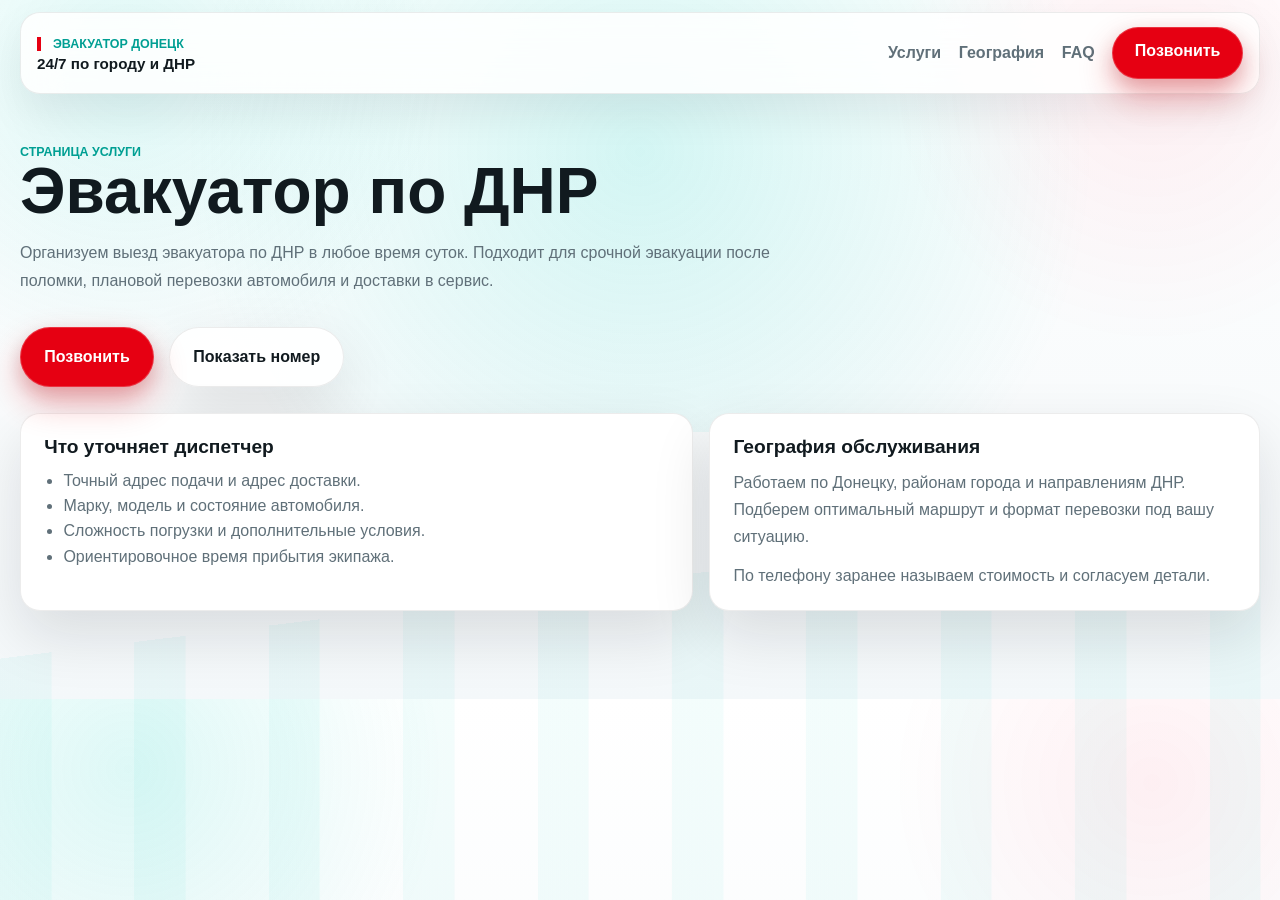
==== commit 6d307c77: "Add soft anti-click-fraud protection" ====
--- a/evakuator-dnr.html
+++ b/evakuator-dnr.html
@@ -55,7 +55,7 @@
         <a href="index.html#services">Услуги</a>
         <a href="index.html#coverage">География</a>
         <a href="index.html#faq">FAQ</a>
-        <a class="nav-call" href="tel:+79494999445">Позвонить</a>
+        <button type="button" class="nav-call phone-gate js-phone-gate" data-phone-gate="true" data-phone-label="call">Позвонить<span class="phone-gate-status" aria-live="polite"></span></button>
       </nav>
     </header>
 
@@ -65,9 +65,9 @@
       <p class="service-page-lead">Организуем выезд эвакуатора по ДНР в любое время суток. Подходит для срочной эвакуации после поломки, плановой перевозки автомобиля и доставки в сервис.</p>
 
       <div class="hero-actions">
-        <a class="btn btn-primary pulse" href="tel:+79494999445">Позвонить сейчас</a>
+        <button type="button" class="btn btn-primary pulse phone-gate js-phone-gate" data-phone-gate="true" data-phone-label="call">Позвонить<span class="phone-gate-status" aria-live="polite"></span></button>
         <div class="phone-stack" aria-label="Телефоны">
-          <a class="phone-badge" href="tel:+79494999445">+7 (949) 499-94-45</a>
+          <button type="button" class="phone-badge phone-gate js-phone-gate" data-phone-gate="true" data-phone-label="show">Показать номер<span class="phone-gate-status" aria-live="polite"></span></button>
         </div>
       </div>
 
@@ -89,22 +89,7 @@
       </div>
     </main>
   </div>
-  <a class="sticky-call pulse" href="tel:+79494999445" aria-label="Позвонить в службу эвакуации в Донецке">
-    Позвонить
-    <span>+7 (949) 499-94-45</span>
-  </a>
-
-  <script>
-    document.querySelectorAll('a[href^="tel:"]').forEach((link) => {
-      link.addEventListener("click", () => {
-        if (typeof ym === "function") {
-          ym(109136230, "reachGoal", "phone_click", {
-            phone: link.getAttribute("href").replace("tel:", ""),
-            text: link.textContent.trim()
-          });
-        }
-      });
-    });
-  </script>
+  <button type="button" class="sticky-call pulse phone-gate js-phone-gate" aria-label="Позвонить в службу эвакуации в Донецке" data-phone-gate="true" data-phone-label="call">Позвонить<span class="phone-gate-status" aria-live="polite"></span></button>
+  <script src="antibot-phone.js" defer></script>
 </body>
 </html>
--- a/styles.css
+++ b/styles.css
@@ -88,6 +88,34 @@
   text-decoration: none;
 }
 
+button {
+  font: inherit;
+}
+
+button.phone-gate {
+  cursor: pointer;
+  text-align: center;
+}
+
+.phone-gate-status {
+  display: block;
+  margin-top: 0.25rem;
+  font-size: 0.78rem;
+  font-weight: 700;
+  line-height: 1.2;
+  opacity: 0.84;
+}
+
+.phone-gate.is-blocked {
+  opacity: 0.72;
+}
+
+.footer-phone {
+  padding: 0;
+  border: 0;
+  background: transparent;
+}
+
 p {
   margin: 0;
 }
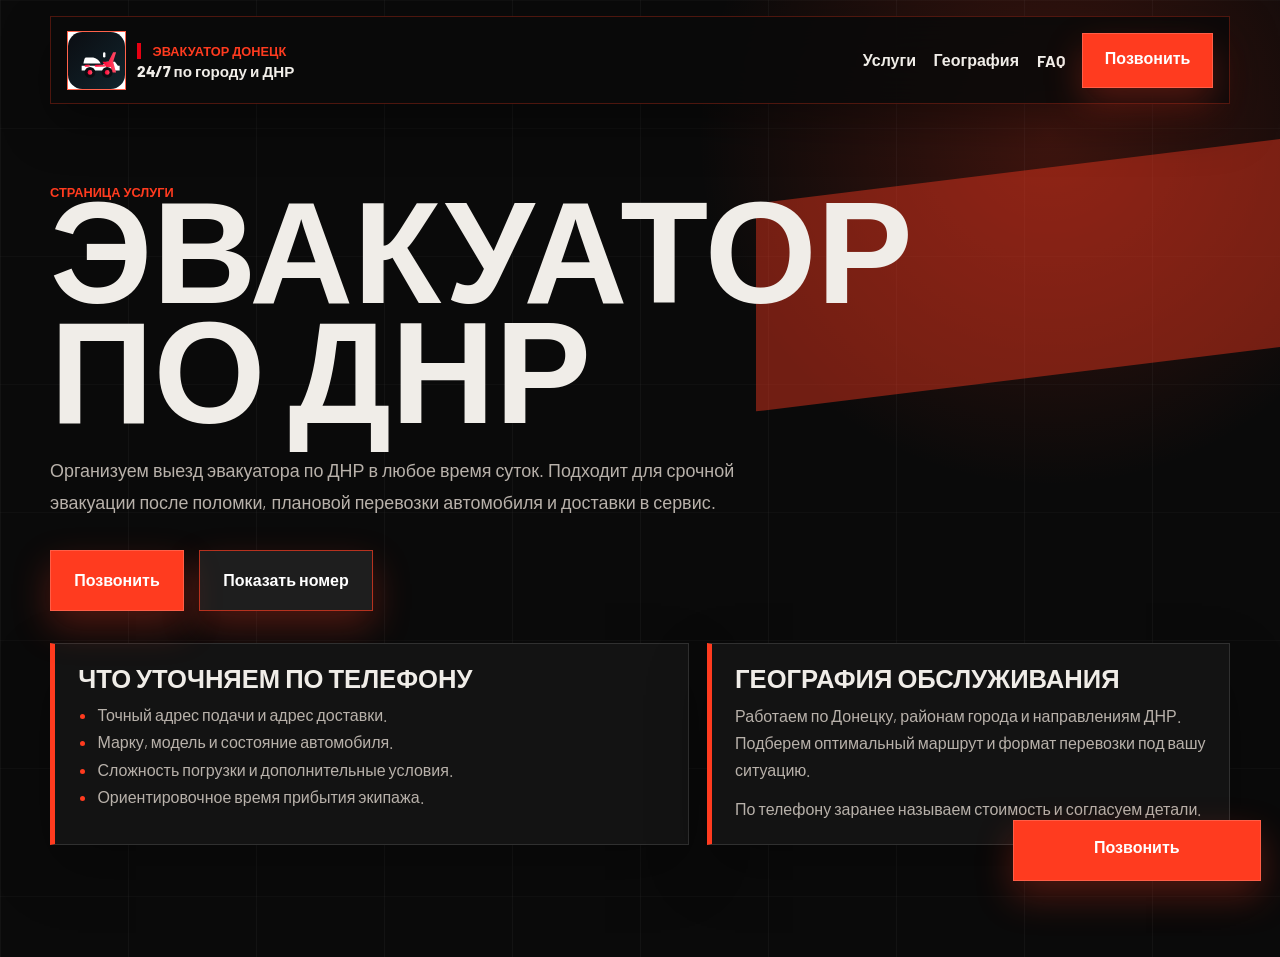
==== commit 2cd8a66b: "Restyle SEO pages and link from services" ====
--- a/evakuator-dnr.html
+++ b/evakuator-dnr.html
@@ -17,7 +17,7 @@
   <noscript><div><img src="https://mc.yandex.ru/watch/109136230" style="position:absolute; left:-9999px;" alt="" /></div></noscript>
   <!-- /Yandex.Metrika counter -->
   <title>Эвакуатор по ДНР — выезд 24/7 по направлениям</title>
-  <meta name="description" content="Эвакуатор по ДНР: выезд из Донецка по районам и межгороду. Круглосуточная подача, аккуратная перевозка, связь с диспетчером.">
+  <meta name="description" content="Эвакуатор по ДНР: выезд из Донецка по районам и межгороду. Круглосуточная подача, аккуратная перевозка, прямая связь по телефону.">
   <meta name="robots" content="index,follow">
   <meta name="theme-color" content="#061218">
   <link rel="canonical" href="https://evakuatordn.ru/evakuator-dnr.html">
@@ -37,9 +37,12 @@
   <link rel="manifest" href="site.webmanifest">
   <meta name="msapplication-TileColor" content="#061218">
   <meta name="msapplication-config" content="browserconfig.xml">
+  <link rel="preconnect" href="https://fonts.googleapis.com">
+  <link rel="preconnect" href="https://fonts.gstatic.com" crossorigin>
+  <link href="https://fonts.googleapis.com/css2?family=Barlow:wght@400;500;600;700;800&family=Barlow+Condensed:wght@600;700;800&family=Bebas+Neue&display=swap" rel="stylesheet">
   <link rel="stylesheet" href="styles.css">
 </head>
-<body>
+<body class="seo-dark">
   <div class="page-shell">
     <header class="site-header">
       <a class="logo-block" href="index.html" aria-label="Эвакуатор в Донецке">
@@ -73,7 +76,7 @@
 
       <div class="service-page-grid">
         <article class="service-page-card">
-          <h2>Что уточняет диспетчер</h2>
+          <h2>Что уточняем по телефону</h2>
           <ul class="service-page-list">
             <li>Точный адрес подачи и адрес доставки.</li>
             <li>Марку, модель и состояние автомобиля.</li>
@@ -90,6 +93,6 @@
     </main>
   </div>
   <button type="button" class="sticky-call pulse phone-gate js-phone-gate" aria-label="Позвонить в службу эвакуации в Донецке" data-phone-gate="true" data-phone-label="call">Позвонить<span class="phone-gate-status" aria-live="polite"></span></button>
-  <script src="antibot-phone.js" defer></script>
+  <script src="antibot-phone.js?v=20260529-phone-reveal" defer></script>
 </body>
 </html>
--- a/styles.css
+++ b/styles.css
@@ -110,6 +110,54 @@
   opacity: 0.72;
 }
 
+.phone-gate.is-pending {
+  cursor: wait;
+}
+
+.phone-gate-number {
+  display: inline-flex;
+  align-items: baseline;
+  justify-content: center;
+  flex-wrap: nowrap;
+  white-space: nowrap;
+}
+
+.phone-gate-number.is-animating {
+  gap: 0.01em;
+}
+
+.phone-gate-char {
+  display: inline-block;
+  min-width: 0.28em;
+  opacity: 0;
+  transform: translateY(0.45em) scale(0.92);
+  filter: blur(0.25em);
+  animation: phoneCharReveal 0.48s ease-out forwards;
+  animation-delay: var(--phone-char-delay, 0ms);
+}
+
+.final-phone {
+  align-items: center;
+  justify-content: center;
+  width: min(100%, 33rem);
+  min-height: 5.35rem;
+  padding: 1rem 1.25rem;
+  border: 2px solid rgba(255, 255, 255, 0.9);
+  background: #050505;
+  color: #ffffff;
+  text-align: center;
+  text-transform: uppercase;
+  box-shadow:
+    0 0 0 0.35rem rgba(5, 5, 5, 0.12),
+    0 1.25rem 2.4rem rgba(0, 0, 0, 0.28);
+}
+
+.final-phone .phone-gate-number {
+  width: 100%;
+  color: #ffffff;
+  text-shadow: 0 0.08rem 0.3rem rgba(0, 0, 0, 0.45);
+}
+
 .footer-phone {
   padding: 0;
   border: 0;
@@ -1241,6 +1289,147 @@
 
 .service-page-list li + li {
   margin-top: 0.45rem;
+}
+
+body.seo-dark {
+  font-family: "Barlow", Arial, sans-serif;
+  color: #f0ede8;
+  background:
+    linear-gradient(90deg, rgba(255, 255, 255, 0.035) 1px, transparent 1px),
+    linear-gradient(180deg, rgba(255, 255, 255, 0.025) 1px, transparent 1px),
+    radial-gradient(circle at 82% 14%, rgba(255, 59, 31, 0.22), transparent 22rem),
+    #0a0a0a;
+  background-size: 8rem 8rem, 8rem 8rem, auto, auto;
+}
+
+body.seo-dark::before,
+body.seo-dark::after {
+  display: none;
+}
+
+.seo-dark .page-shell {
+  width: min(1180px, calc(100% - 2rem));
+}
+
+.seo-dark .site-header {
+  margin-top: 1rem;
+  border-radius: 0;
+  background: rgba(10, 10, 10, 0.88);
+  border: 1px solid rgba(255, 59, 31, 0.28);
+  box-shadow: 0 1.25rem 3rem rgba(0, 0, 0, 0.34);
+}
+
+.seo-dark .logo-mark {
+  display: inline-flex;
+  width: 3.7rem;
+  height: 3.7rem;
+  flex: 0 0 3.7rem;
+  overflow: hidden;
+  border: 1px solid rgba(255, 59, 31, 0.8);
+  border-radius: 0;
+  background: #ffffff;
+}
+
+.seo-dark .logo-kicker,
+.seo-dark .eyebrow {
+  color: #ff3b1f;
+  font-family: "Barlow Condensed", Arial, sans-serif;
+  font-size: 0.8rem;
+  letter-spacing: 0;
+}
+
+.seo-dark .logo-title,
+.seo-dark .site-nav,
+.seo-dark .site-nav a,
+.seo-dark .site-footer a {
+  color: #f0ede8;
+}
+
+.seo-dark .service-page {
+  position: relative;
+  padding: clamp(2.5rem, 6vw, 5rem) 0 7rem;
+}
+
+.seo-dark .service-page::before {
+  content: "";
+  position: absolute;
+  inset: 4rem -8vw auto auto;
+  width: min(36rem, 70vw);
+  height: 13rem;
+  background: #ff3b1f;
+  opacity: 0.42;
+  transform: skewY(-7deg);
+  z-index: -1;
+}
+
+.seo-dark .service-page h1 {
+  max-width: 11ch;
+  color: #f0ede8;
+  font-family: "Bebas Neue", Impact, sans-serif;
+  font-size: clamp(4rem, 13vw, 9rem);
+  line-height: 0.83;
+  text-transform: uppercase;
+}
+
+.seo-dark .service-page-lead {
+  max-width: 48rem;
+  color: #b8b1aa;
+  font-size: 1.12rem;
+}
+
+.seo-dark .service-page-grid {
+  gap: 1.1rem;
+  margin-top: 2rem;
+}
+
+.seo-dark .service-page-card {
+  border-radius: 0;
+  border: 1px solid rgba(255, 255, 255, 0.12);
+  border-left: 0.35rem solid #ff3b1f;
+  background: rgba(20, 20, 20, 0.94);
+  box-shadow: 0 1.5rem 3.5rem rgba(0, 0, 0, 0.28);
+}
+
+.seo-dark .service-page-card h2 {
+  color: #f0ede8;
+  font-family: "Barlow Condensed", Arial, sans-serif;
+  font-size: clamp(1.45rem, 2vw, 2rem);
+  line-height: 1;
+  text-transform: uppercase;
+}
+
+.seo-dark .service-page-card p,
+.seo-dark .service-page-list {
+  color: #b8b1aa;
+}
+
+.seo-dark .service-page-list li::marker {
+  color: #ff3b1f;
+}
+
+.seo-dark .nav-call,
+.seo-dark .btn-primary,
+.seo-dark .phone-badge,
+.seo-dark .sticky-call {
+  border-radius: 0;
+  background: #ff3b1f;
+  color: #ffffff;
+  border: 1px solid rgba(255, 255, 255, 0.18);
+  box-shadow: 0 1rem 2.3rem rgba(255, 59, 31, 0.28);
+}
+
+.seo-dark .phone-badge {
+  background: #1e1e1e;
+  border-color: rgba(255, 59, 31, 0.68);
+}
+
+.seo-dark .phone-gate-number {
+  color: #ffffff;
+}
+
+.seo-dark .sticky-call {
+  display: inline-flex;
+  align-items: center;
 }
 
 .sticky-call {
@@ -1308,6 +1497,14 @@
   }
 }
 
+@keyframes phoneCharReveal {
+  to {
+    opacity: 1;
+    transform: translateY(0) scale(1);
+    filter: blur(0);
+  }
+}
+
 @keyframes marquee {
   from {
     transform: translateX(0);
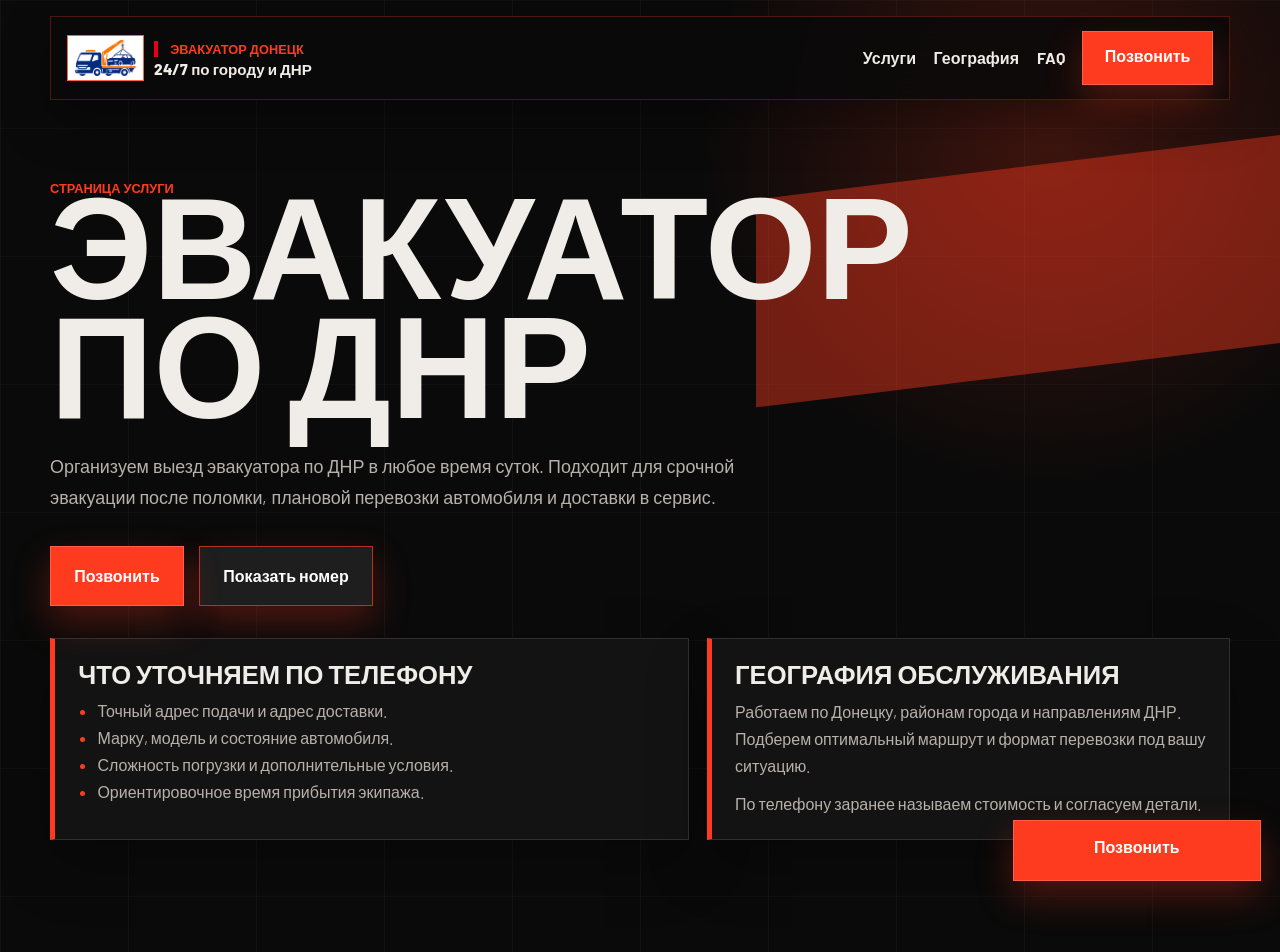
==== commit 6b890977: "Use main logo on SEO pages" ====
--- a/evakuator-dnr.html
+++ b/evakuator-dnr.html
@@ -40,14 +40,14 @@
   <link rel="preconnect" href="https://fonts.googleapis.com">
   <link rel="preconnect" href="https://fonts.gstatic.com" crossorigin>
   <link href="https://fonts.googleapis.com/css2?family=Barlow:wght@400;500;600;700;800&family=Barlow+Condensed:wght@600;700;800&family=Bebas+Neue&display=swap" rel="stylesheet">
-  <link rel="stylesheet" href="styles.css">
+  <link rel="stylesheet" href="styles.css?v=20260529-seo-logo">
 </head>
 <body class="seo-dark">
   <div class="page-shell">
     <header class="site-header">
       <a class="logo-block" href="index.html" aria-label="Эвакуатор в Донецке">
         <span class="logo-mark" aria-hidden="true">
-          <img src="assets/logo-tow.svg" alt="" width="64" height="64" loading="eager" decoding="async">
+          <img src="assets/client-logo.png" alt="" width="96" height="57" loading="eager" decoding="async">
         </span>
         <span>
           <span class="logo-kicker">Эвакуатор Донецк</span>
--- a/styles.css
+++ b/styles.css
@@ -1321,13 +1321,22 @@
 
 .seo-dark .logo-mark {
   display: inline-flex;
-  width: 3.7rem;
-  height: 3.7rem;
-  flex: 0 0 3.7rem;
+  align-items: center;
+  justify-content: center;
+  width: 4.8rem;
+  height: 2.85rem;
+  flex: 0 0 4.8rem;
   overflow: hidden;
   border: 1px solid rgba(255, 59, 31, 0.8);
   border-radius: 0;
   background: #ffffff;
+}
+
+.seo-dark .logo-mark img {
+  width: 4.25rem;
+  height: 2.25rem;
+  object-fit: contain;
+  border-radius: 0;
 }
 
 .seo-dark .logo-kicker,
@@ -1633,6 +1642,18 @@
     flex-basis: 2.7rem;
   }
 
+  .seo-dark .logo-mark {
+    width: 4.8rem;
+    height: 2.85rem;
+    flex-basis: 4.8rem;
+  }
+
+  .seo-dark .logo-mark img {
+    width: 4.25rem;
+    height: 2.25rem;
+    object-fit: contain;
+  }
+
   .logo-kicker,
   .eyebrow,
   .service-index {
